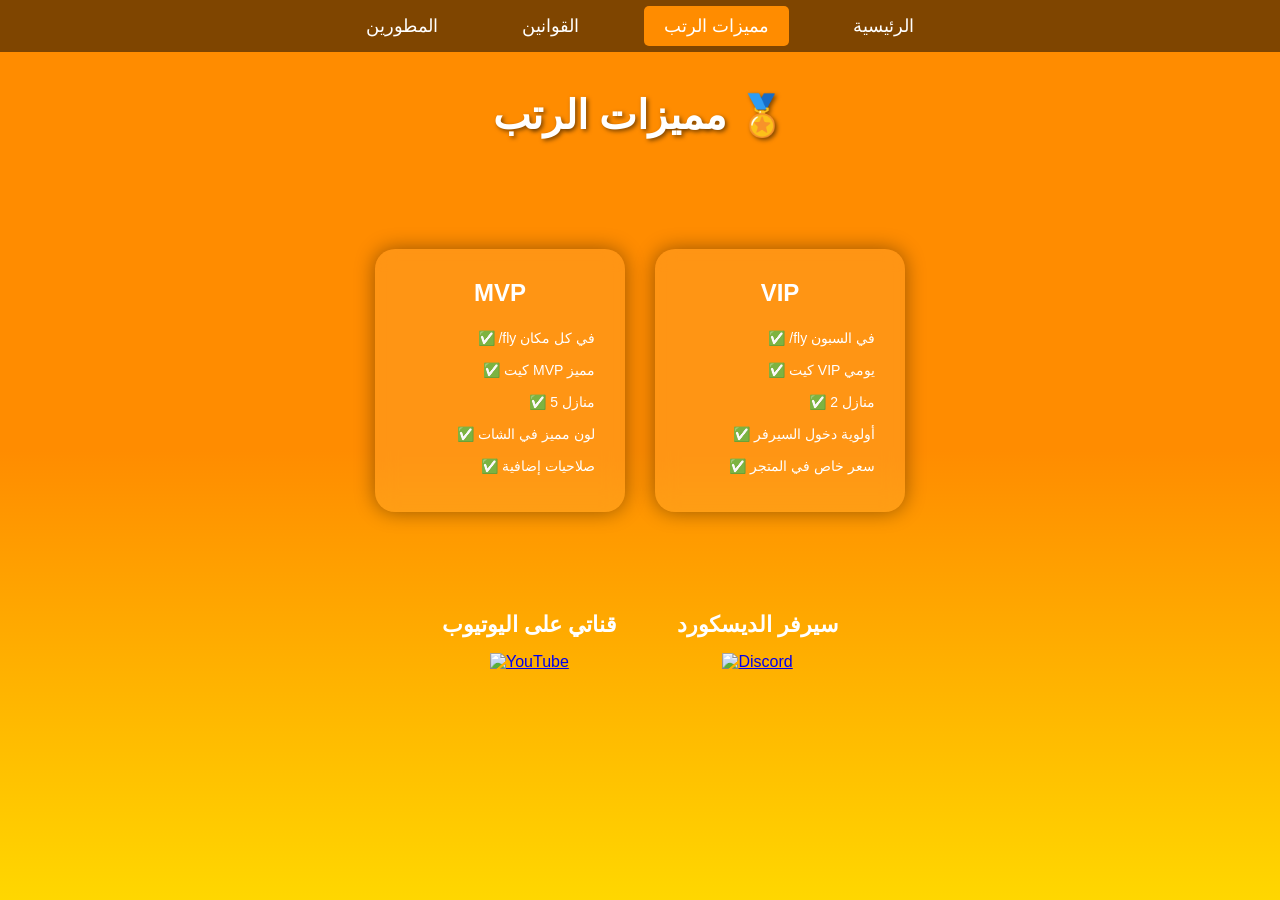
==== features.html @ bee96773 "Add files via upload" ====
<!DOCTYPE html>
<html lang="ar">
<head>
    <meta charset="UTF-8">
    <meta name="viewport" content="width=device-width, initial-scale=1.0">
    <meta http-equiv="X-UA-Compatible" content="IE=edge">
    <meta name="description" content="مميزات رتب XPMC - تعرف على مميزات الرتب">
    <meta name="keywords" content="Minecraft, Server, XPMC, رتب, مميزات">
    <meta http-equiv="Content-Security-Policy" content="default-src 'self'; script-src 'self' 'unsafe-inline'; style-src 'self' 'unsafe-inline' https://fonts.googleapis.com; font-src https://fonts.gstatic.com; img-src 'self' data: https://cdn-icons-png.flaticon.com;">
    <meta name="robots" content="noindex, nofollow">
    <title>مميزات الرتب - XPMC</title>
    <link rel="stylesheet" href="style.css">
</head>
<body>

    <nav>
        <a href="index.html">الرئيسية</a>
        <a href="features.html" class="active">مميزات الرتب</a>
        <a href="rules.html">القوانين</a>
        <a href="team.html">المطورين</a>
    </nav>

    <header>
        <h1>مميزات الرتب 🏅</h1>
    </header>

    <section class="features">
        <div class="card">
            <h2>MVP</h2>
            <ul>
                <li>✅ /fly في كل مكان</li>
                <li>✅ كيت MVP مميز</li>
                <li>✅ 5 منازل</li>
                <li>✅ لون مميز في الشات</li>
                <li>✅ صلاحيات إضافية</li>
            </ul>
        </div>

        <div class="card">
            <h2>VIP</h2>
            <ul>
                <li>✅ /fly في السبون</li>
                <li>✅ كيت VIP يومي</li>
                <li>✅ 2 منازل</li>
                <li>✅ أولوية دخول السيرفر</li>
                <li>✅ سعر خاص في المتجر</li>
            </ul>
        </div>
    </section>

    <section class="social-section">
        <div class="social-item">
            <h2>قناتي على اليوتيوب</h2>
            <a href="https://www.youtube.com/@_abdell_" target="_blank">
                <img src="https://cdn-icons-png.flaticon.com/512/1384/1384060.png" alt="YouTube" width="60">
            </a>
        </div>
        <div class="social-item">
            <h2>سيرفر الديسكورد</h2>
            <a href="https://discord.gg/ksceUxcd" target="_blank">
                <img src="https://cdn-icons-png.flaticon.com/512/2111/2111370.png" alt="Discord" width="60">
            </a>
        </div>
    </section>

</body>
</html>
---- style.css ----
@import url('https://fonts.googleapis.com/css2?family=Cairo:wght@400;700&display=swap');

* {
    margin: 0;
    padding: 0;
    box-sizing: border-box;
}

body {
    font-family: 'Cairo', sans-serif;
    background: linear-gradient(to bottom, #FF8C00 50%, #FFD700 100%);
    background-attachment: fixed;
    color: white;
    min-height: 100vh;
    text-align: center;
}

/* NAV */
nav {
    background: rgba(0, 0, 0, 0.5);
    padding: 15px;
}

nav a {
    color: white;
    text-decoration: none;
    margin: 0 20px;
    font-size: 18px;
    padding: 10px 20px;
    border-radius: 5px;
    transition: 0.3s;
}

nav a:hover, nav a.active {
    background: #FF8C00;
}

/* HEADER */
header {
    padding: 40px 20px;
}

.logo {
    width: 120px;
    height: auto;
    border-radius: 15px;
    box-shadow: 0 0 20px rgba(255, 140, 0, 0.5);
    margin-bottom: 15px;
}

.tagline {
    font-size: 22px;
    margin-bottom: 25px;
    font-weight: bold;
}

.server-info {
    display: flex;
    justify-content: center;
    gap: 20px;
    flex-wrap: wrap;
}

.ip-box {
    background: rgba(0, 0, 0, 0.6);
    padding: 15px 25px;
    border-radius: 12px;
    cursor: pointer;
    transition: all 0.3s;
    border: 2px solid #FF8C00;
}

.ip-box:hover {
    background: #FF8C00;
    transform: scale(1.05);
}

.ip-label {
    display: block;
    font-size: 14px;
    color: #FFD700;
    margin-bottom: 5px;
}

.ip-box:hover .ip-label {
    color: white;
}

.ip-address {
    font-size: 18px;
    font-weight: bold;
    font-family: monospace;
}

.how-to-buy {
    margin-top: 30px;
    padding: 20px 30px;
    background: linear-gradient(135deg, rgba(255,140,0,0.3), rgba(255,215,0,0.3));
    border: 2px solid #FFD700;
    border-radius: 15px;
    font-size: 18px;
    max-width: 650px;
    margin-left: auto;
    margin-right: auto;
    font-weight: bold;
    text-shadow: 1px 1px 2px rgba(0,0,0,0.5);
    box-shadow: 0 0 15px rgba(255, 215, 0, 0.3);
}

.buy-hint {
    display: none;
}

header h1 {
    font-size: 40px;
    margin-bottom: 10px;
    color: #FFFFFF;
    text-shadow: 2px 2px 4px rgba(0,0,0,0.5);
}

/* CARDS */
.lands {
    display: flex;
    justify-content: center;
    flex-wrap: wrap;
    gap: 30px;
    margin-top: 40px;
}

.card {
    background: rgba(255, 255, 255, 0.08);
    backdrop-filter: blur(10px);
    padding: 30px;
    border-radius: 20px;
    width: 250px;
    transition: 0.4s;
    box-shadow: 0 0 20px rgba(0,0,0,0.4);
}

.card:hover {
    transform: translateY(-10px);
    box-shadow: 0 0 25px #FFD700;
}

.card ul {
    list-style: none;
    text-align: right;
    margin-top: 15px;
}

.card li {
    padding: 8px 0;
    font-size: 14px;
}

.features {
    display: flex;
    justify-content: center;
    flex-wrap: wrap;
    gap: 30px;
    margin-top: 40px;
    padding: 20px;
}

/* RULES PAGE */
.rules-container {
    max-width: 800px;
    margin: 40px auto;
    padding: 20px;
    text-align: right;
}

.rule-section {
    background: rgba(255, 255, 255, 0.1);
    backdrop-filter: blur(10px);
    padding: 25px;
    border-radius: 15px;
    margin-bottom: 20px;
    box-shadow: 0 0 15px rgba(0,0,0,0.3);
}

.rule-section h2 {
    color: #FFD700;
    margin-bottom: 15px;
    font-size: 22px;
}

.rule-section ul {
    list-style: none;
}

.rule-section li {
    padding: 10px 0;
    border-bottom: 1px solid rgba(255,255,255,0.1);
}

.rule-section li:last-child {
    border-bottom: none;
}

.rule-num {
    background: #FF8C00;
    color: white;
    padding: 3px 8px;
    border-radius: 5px;
    margin-left: 10px;
    font-size: 12px;
}

.punishments li {
    font-size: 16px;
}

.note {
    color: #FFD700;
    margin-top: 15px;
    font-style: italic;
}

/* TEAM PAGE */
.team-container {
    max-width: 800px;
    margin: 40px auto;
    padding: 20px;
}

.team-section {
    margin-bottom: 30px;
}

.team-section h2 {
    color: #FFD700;
    margin-bottom: 15px;
    font-size: 22px;
}

.team-card {
    background: rgba(255, 255, 255, 0.1);
    backdrop-filter: blur(10px);
    padding: 20px;
    border-radius: 15px;
    margin-bottom: 15px;
    box-shadow: 0 0 15px rgba(0,0,0,0.3);
    text-align: center;
    border: 2px solid #FF8C00;
}

.team-card.owner {
    border: 2px solid #FFD700;
    background: rgba(255, 215, 0, 0.1);
}

.team-card h3 {
    font-size: 20px;
    margin-bottom: 5px;
}

.team-card p {
    color: #ccc;
}

.team-card p.light-text {
    color: #eee;
    font-weight: 500;
}

.team-card p.owner-text {
    color: #FFD700;
    font-weight: bold;
}

.team-card p.assistant-text {
    color: #00ffcc;
}

.price {
    color: #FFD700;
    font-size: 20px;
    margin: 15px 0;
    font-weight: bold;
}

/* MODERN BUTTON */
button {
    padding: 12px 25px;
    border-radius: 50px;
    border: none;
    font-size: 16px;
    cursor: pointer;
    background: linear-gradient(45deg, #FF8C00, #FFD700);
    color: white;
    font-weight: bold;
    transition: 0.4s;
    box-shadow: 0 0 15px rgba(255, 140, 0, 0.5);
}

button:hover {
    transform: scale(1.1);
    box-shadow: 0 0 25px #FFD700;
}

/* POPUP */
.popup {
    display: none;
    position: fixed;
    inset: 0;
    background: rgba(0,0,0,0.8);
}

.popup-content {
    background: #2a1a0a;
    padding: 30px;
    width: 320px;
    border-radius: 20px;
    margin: 150px auto;
    box-shadow: 0 0 30px rgba(255, 140, 0, 0.5);
}

input {
    padding: 10px;
    width: 100%;
    border-radius: 10px;
    border: none;
    margin: 15px 0;
    outline: none;
}

.close {
    background: crimson;
    color: white;
    margin-top: 10px;
}

/* SOCIAL SECTION */
.social-section {
    margin-top: 50px;
    padding: 30px;
    display: flex;
    justify-content: center;
    gap: 60px;
    flex-wrap: wrap;
}

.social-item {
    text-align: center;
}

.social-item h2 {
    margin-bottom: 15px;
    font-size: 22px;
}

.social-item a {
    display: inline-block;
    transition: transform 0.3s;
}

.social-item a:hover {
    transform: scale(1.1);
}
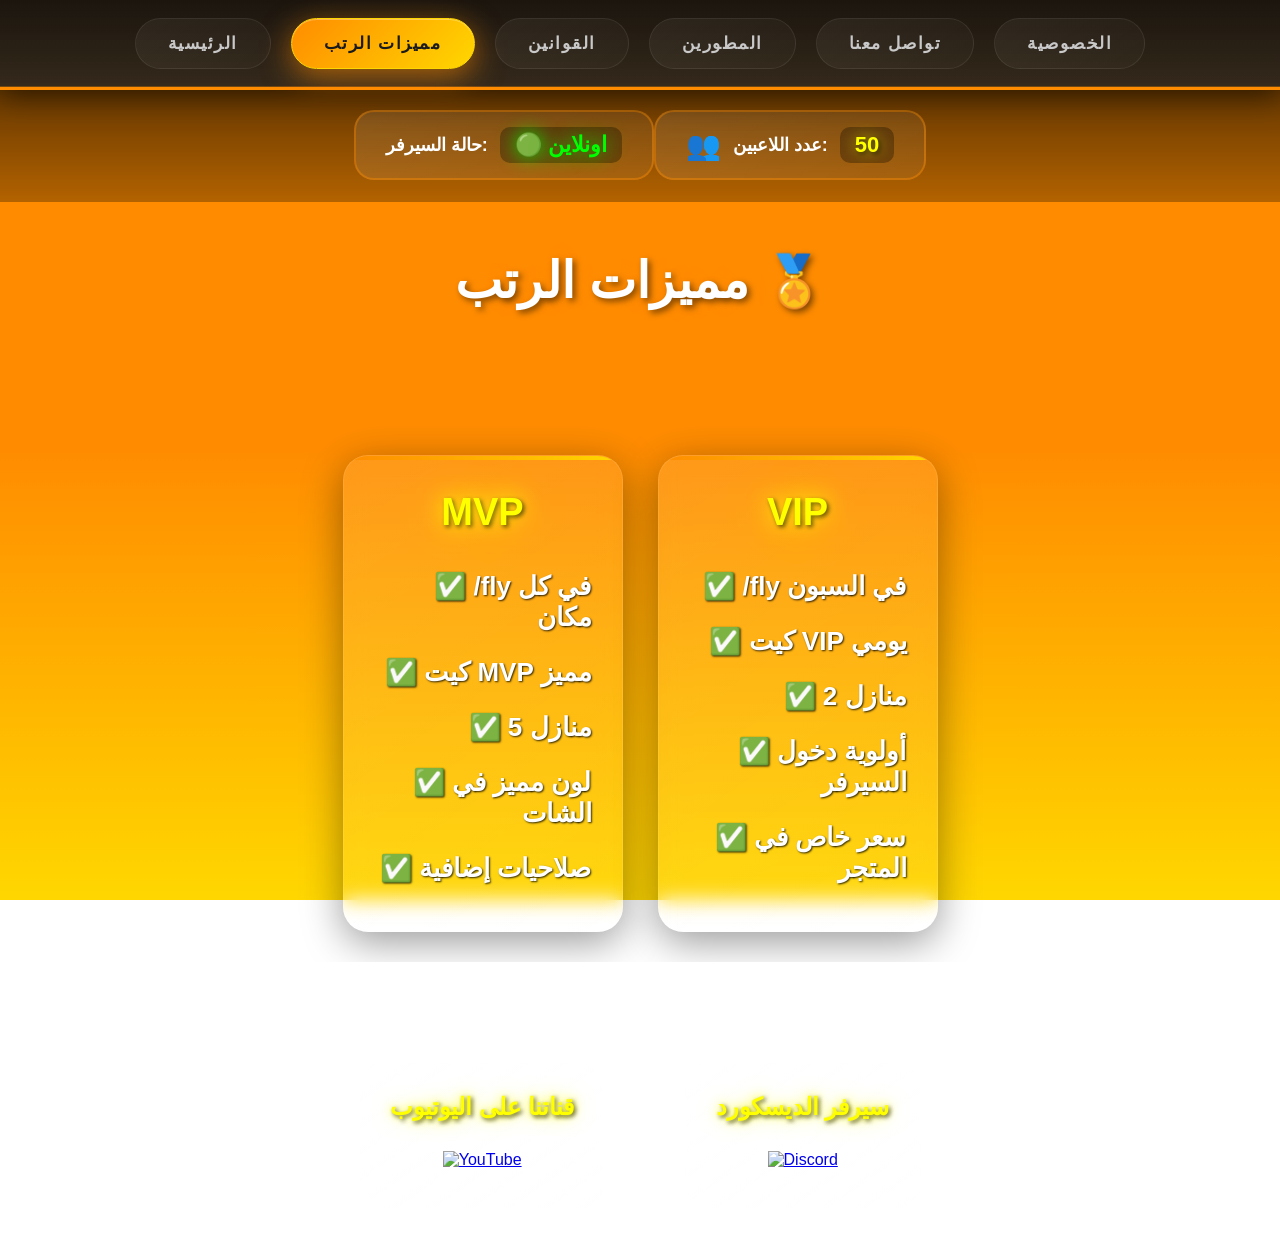
==== commit d81146af: "Add files via upload" ====
--- a/features.html
+++ b/features.html
@@ -8,7 +8,8 @@
     <meta name="keywords" content="Minecraft, Server, XPMC, رتب, مميزات">
     <meta http-equiv="Content-Security-Policy" content="default-src 'self'; script-src 'self' 'unsafe-inline'; style-src 'self' 'unsafe-inline' https://fonts.googleapis.com; font-src https://fonts.gstatic.com; img-src 'self' data: https://cdn-icons-png.flaticon.com;">
     <meta name="robots" content="noindex, nofollow">
-    <title>مميزات الرتب - XPMC</title>
+    <title>XPMC Store - مميزات الرتب</title>
+    <link rel="icon" type="image/png" href="XPMC.png">
     <link rel="stylesheet" href="style.css">
 </head>
 <body>
@@ -18,7 +19,21 @@
         <a href="features.html" class="active">مميزات الرتب</a>
         <a href="rules.html">القوانين</a>
         <a href="team.html">المطورين</a>
+        <a href="contact.html">تواصل معنا</a>
+        <a href="privacy.html">الخصوصية</a>
     </nav>
+
+    <div class="server-status-bar">
+        <div class="status-item server-status">
+            <span class="status-label">حالة السيرفر:</span>
+            <span class="status-value online">🟢 اونلاين</span>
+        </div>
+        <div class="status-item players-count">
+            <span class="status-icon">👥</span>
+            <span class="status-label">عدد اللاعبين:</span>
+            <span class="status-value">50</span>
+        </div>
+    </div>
 
     <header>
         <h1>مميزات الرتب 🏅</h1>
@@ -50,7 +65,7 @@
 
     <section class="social-section">
         <div class="social-item">
-            <h2>قناتي على اليوتيوب</h2>
+            <h2>قناتنا على اليوتيوب</h2>
             <a href="https://www.youtube.com/@_abdell_" target="_blank">
                 <img src="https://cdn-icons-png.flaticon.com/512/1384/1384060.png" alt="YouTube" width="60">
             </a>
--- a/style.css
+++ b/style.css
@@ -1,4 +1,4 @@
-@import url('https://fonts.googleapis.com/css2?family=Cairo:wght@400;700&display=swap');
+@import url('https://fonts.googleapis.com/css2?family=Tajawal:wght@400;500;700;800;900&display=swap');
 
 * {
     margin: 0;
@@ -6,52 +6,177 @@
     box-sizing: border-box;
 }
 
+html {
+    overflow-x: hidden;
+}
+
 body {
-    font-family: 'Cairo', sans-serif;
+    font-family: 'Tajawal', sans-serif;
     background: linear-gradient(to bottom, #FF8C00 50%, #FFD700 100%);
     background-attachment: fixed;
     color: white;
     min-height: 100vh;
     text-align: center;
+    overflow-x: hidden;
 }
 
 /* NAV */
 nav {
-    background: rgba(0, 0, 0, 0.5);
-    padding: 15px;
+    background: linear-gradient(180deg, rgba(15, 15, 15, 0.95), rgba(30, 30, 30, 0.9));
+    padding: 18px 40px;
+    display: flex;
+    justify-content: center;
+    align-items: center;
+    gap: 20px;
+    box-shadow: 0 5px 30px rgba(0, 0, 0, 0.6), inset 0 -1px 0 rgba(255, 140, 0, 0.3);
+    border-bottom: 3px solid #FF8C00;
+    position: sticky;
+    top: 0;
+    z-index: 1000;
+    backdrop-filter: blur(10px);
+}
+
+/* SERVER STATUS BAR */
+.server-status-bar {
+    display: flex;
+    justify-content: center;
+    align-items: center;
+    padding: 20px 40px;
+    background: linear-gradient(180deg, rgba(0,0,0,0.6), rgba(0,0,0,0.3));
+    border-bottom: 2px solid rgba(255, 140, 0, 0.5);
+}
+
+.status-item {
+    display: flex;
+    align-items: center;
+    gap: 12px;
+    padding: 15px 30px;
+    border-radius: 20px;
+    background: linear-gradient(145deg, rgba(255, 255, 255, 0.1), rgba(255, 255, 255, 0.05));
+    border: 2px solid rgba(255, 140, 0, 0.4);
+    transition: all 0.4s cubic-bezier(0.34, 1.56, 0.64, 1);
+}
+
+.status-item:hover {
+    transform: translateY(-3px) scale(1.02);
+    box-shadow: 0 10px 30px rgba(255, 140, 0, 0.4);
+    border-color: rgba(255, 215, 0, 0.6);
+}
+
+.status-icon {
+    font-size: 28px;
+    animation: bounce 1s ease-in-out infinite;
+}
+
+@keyframes bounce {
+    0%, 100% { transform: translateY(0); }
+    50% { transform: translateY(-5px); }
+}
+
+.status-label {
+    font-size: 18px;
+    font-weight: 700;
+    color: #FFFFFF;
+}
+
+.status-value {
+    font-size: 22px;
+    font-weight: 900;
+    color: #FFFF00;
+    text-shadow: 0 0 15px rgba(255, 255, 0, 0.8), 2px 2px 4px rgba(0,0,0,0.8);
+    background: rgba(0, 0, 0, 0.3);
+    padding: 5px 15px;
+    border-radius: 10px;
+}
+
+.status-value.online {
+    color: #00FF00;
+    text-shadow: 0 0 20px rgba(0, 255, 0, 0.9);
+    animation: pulse 1.5s ease-in-out infinite;
+}
+
+@keyframes pulse {
+    0%, 100% { opacity: 1; }
+    50% { opacity: 0.7; }
+}
+
+@keyframes float {
+    0%, 100% { transform: translateY(0); }
+    50% { transform: translateY(-8px); }
 }
 
 nav a {
+    color: #c9c9c9;
+    text-decoration: none;
+    font-size: 17px;
+    padding: 14px 32px;
+    border-radius: 30px;
+    transition: all 0.4s cubic-bezier(0.34, 1.56, 0.64, 1);
+    font-weight: 800;
+    letter-spacing: 1.5px;
+    text-transform: uppercase;
+    position: relative;
+    background: linear-gradient(145deg, rgba(255,255,255,0.05), rgba(255,255,255,0.02));
+    border: 1px solid rgba(255, 255, 255, 0.08);
+}
+
+nav a::before {
+    content: '';
+    position: absolute;
+    top: 0;
+    left: 0;
+    width: 100%;
+    height: 100%;
+    border-radius: 30px;
+    background: linear-gradient(135deg, #FF8C00, #FFD700);
+    opacity: 0;
+    transition: all 0.4s ease;
+    z-index: -1;
+}
+
+nav a:hover {
     color: white;
-    text-decoration: none;
-    margin: 0 20px;
-    font-size: 18px;
-    padding: 10px 20px;
-    border-radius: 5px;
-    transition: 0.3s;
-}
-
-nav a:hover, nav a.active {
-    background: #FF8C00;
+    transform: translateY(-4px) scale(1.02);
+    box-shadow: 0 12px 35px rgba(255, 140, 0, 0.5), 0 4px 15px rgba(0, 0, 0, 0.3);
+    border-color: rgba(255, 215, 0, 0.5);
+    text-shadow: 0 2px 4px rgba(0, 0, 0, 0.3);
+}
+
+nav a.active {
+    background: linear-gradient(135deg, #FF8C00, #FFD700);
+    color: #1a1a1a;
+    box-shadow: 0 8px 30px rgba(255, 140, 0, 0.6), inset 0 1px 0 rgba(255, 255, 255, 0.3);
+    border-color: #FFD700;
+    text-shadow: none;
 }
 
 /* HEADER */
 header {
-    padding: 40px 20px;
+    padding: 50px 20px;
+    position: relative;
 }
 
 .logo {
-    width: 120px;
+    width: 140px;
     height: auto;
-    border-radius: 15px;
-    box-shadow: 0 0 20px rgba(255, 140, 0, 0.5);
-    margin-bottom: 15px;
+    border-radius: 20px;
+    box-shadow: 0 0 30px rgba(255, 140, 0, 0.6);
+    margin-bottom: 20px;
+    transition: all 0.4s;
+    border: 3px solid rgba(255, 215, 0, 0.3);
+}
+
+.logo:hover {
+    transform: scale(1.05) rotate(2deg);
+    box-shadow: 0 0 50px rgba(255, 140, 0, 0.8);
 }
 
 .tagline {
-    font-size: 22px;
-    margin-bottom: 25px;
+    font-size: 24px;
+    margin-bottom: 30px;
     font-weight: bold;
+    color: #FFFFFF;
+    text-shadow: 2px 2px 4px rgba(0,0,0,0.7);
 }
 
 .server-info {
@@ -62,24 +187,45 @@
 }
 
 .ip-box {
-    background: rgba(0, 0, 0, 0.6);
-    padding: 15px 25px;
-    border-radius: 12px;
+    background: linear-gradient(145deg, rgba(0,0,0,0.7), rgba(0,0,0,0.5));
+    padding: 18px 30px;
+    border-radius: 15px;
     cursor: pointer;
-    transition: all 0.3s;
+    transition: all 0.4s cubic-bezier(0.34, 1.56, 0.64, 1);
     border: 2px solid #FF8C00;
+    position: relative;
+    overflow: hidden;
+}
+
+.ip-box::before {
+    content: '';
+    position: absolute;
+    top: 0;
+    left: -100%;
+    width: 100%;
+    height: 100%;
+    background: linear-gradient(90deg, transparent, rgba(255,255,255,0.1), transparent);
+    transition: 0.5s;
+}
+
+.ip-box:hover::before {
+    left: 100%;
 }
 
 .ip-box:hover {
-    background: #FF8C00;
-    transform: scale(1.05);
+    background: linear-gradient(135deg, #FF8C00, #FFA500);
+    transform: scale(1.05) translateY(-3px);
+    box-shadow: 0 10px 30px rgba(255, 140, 0, 0.5);
+    border-color: #FFD700;
 }
 
 .ip-label {
     display: block;
     font-size: 14px;
-    color: #FFD700;
+    color: #FFFF00;
     margin-bottom: 5px;
+    text-shadow: 0 0 8px rgba(255, 255, 0, 0.6);
+    font-weight: bold;
 }
 
 .ip-box:hover .ip-label {
@@ -94,17 +240,33 @@
 
 .how-to-buy {
     margin-top: 30px;
-    padding: 20px 30px;
+    padding: 22px 35px;
     background: linear-gradient(135deg, rgba(255,140,0,0.3), rgba(255,215,0,0.3));
-    border: 2px solid #FFD700;
-    border-radius: 15px;
+    border: 3px solid #FFFF00;
+    border-radius: 18px;
     font-size: 18px;
-    max-width: 650px;
+    max-width: 700px;
     margin-left: auto;
     margin-right: auto;
     font-weight: bold;
     text-shadow: 1px 1px 2px rgba(0,0,0,0.5);
-    box-shadow: 0 0 15px rgba(255, 215, 0, 0.3);
+    box-shadow: 0 5px 25px rgba(255, 215, 0, 0.3);
+    transition: all 0.3s;
+    color: #FFFF00;
+}
+
+.how-to-buy:hover {
+    transform: translateY(-3px);
+    box-shadow: 0 8px 35px rgba(255, 215, 0, 0.4);
+}
+
+.work-time {
+    margin-top: 20px;
+    font-size: 18px;
+    font-weight: 700;
+    color: #00FF00;
+    text-shadow: 0 0 15px rgba(0, 255, 0, 0.7), 2px 2px 4px rgba(0,0,0,0.8);
+    animation: pulse 2s ease-in-out infinite;
 }
 
 .buy-hint {
@@ -112,10 +274,21 @@
 }
 
 header h1 {
-    font-size: 40px;
-    margin-bottom: 10px;
-    color: #FFFFFF;
-    text-shadow: 2px 2px 4px rgba(0,0,0,0.5);
+    font-size: 50px;
+    margin-bottom: 15px;
+    color: #FFFFFF;
+    font-weight: 900;
+    text-shadow: 3px 3px 6px rgba(0,0,0,0.5), 0 0 20px rgba(255, 140, 0, 0.3);
+    animation: headerGlow 2s ease-in-out infinite alternate;
+}
+
+@keyframes headerGlow {
+    from {
+        text-shadow: 3px 3px 6px rgba(0,0,0,0.5), 0 0 20px rgba(255, 140, 0, 0.3);
+    }
+    to {
+        text-shadow: 3px 3px 6px rgba(0,0,0,0.5), 0 0 40px rgba(255, 140, 0, 0.6);
+    }
 }
 
 /* CARDS */
@@ -128,18 +301,48 @@
 }
 
 .card {
-    background: rgba(255, 255, 255, 0.08);
+    background: linear-gradient(145deg, rgba(255, 255, 255, 0.1), rgba(255, 255, 255, 0.05));
     backdrop-filter: blur(10px);
-    padding: 30px;
-    border-radius: 20px;
-    width: 250px;
-    transition: 0.4s;
-    box-shadow: 0 0 20px rgba(0,0,0,0.4);
+    padding: 35px 30px;
+    border-radius: 25px;
+    width: 280px;
+    transition: all 0.4s cubic-bezier(0.34, 1.56, 0.64, 1);
+    box-shadow: 0 10px 40px rgba(0,0,0,0.4);
+    border: 1px solid rgba(255, 255, 255, 0.1);
+    position: relative;
+    overflow: hidden;
+}
+
+.card::before {
+    content: '';
+    position: absolute;
+    top: 0;
+    left: 0;
+    width: 100%;
+    height: 4px;
+    background: linear-gradient(90deg, #FF8C00, #FFD700);
 }
 
 .card:hover {
-    transform: translateY(-10px);
-    box-shadow: 0 0 25px #FFD700;
+    transform: translateY(-15px) scale(1.02);
+    box-shadow: 0 20px 50px rgba(255, 140, 0, 0.4);
+    border-color: rgba(255, 215, 0, 0.3);
+}
+
+.card h2 {
+    font-size: 38px;
+    margin-bottom: 25px;
+    color: #FFFF00;
+    font-weight: 900;
+    text-shadow: 0 0 20px rgba(255, 255, 0, 0.9), 0 0 40px rgba(255, 255, 0, 0.5), 2px 2px 4px rgba(0,0,0,0.8);
+}
+
+.card p {
+    font-size: 28px;
+    line-height: 2.2;
+    color: #FFFFFF;
+    text-shadow: 1px 1px 2px rgba(0,0,0,0.8);
+    font-weight: 700;
 }
 
 .card ul {
@@ -149,17 +352,20 @@
 }
 
 .card li {
-    padding: 8px 0;
-    font-size: 14px;
+    padding: 12px 0;
+    font-size: 26px;
+    font-weight: 700;
+    color: #FFFFFF;
+    text-shadow: 1px 1px 2px rgba(0,0,0,0.8);
 }
 
 .features {
     display: flex;
     justify-content: center;
     flex-wrap: wrap;
-    gap: 30px;
-    margin-top: 40px;
-    padding: 20px;
+    gap: 35px;
+    margin-top: 50px;
+    padding: 30px;
 }
 
 /* RULES PAGE */
@@ -171,18 +377,28 @@
 }
 
 .rule-section {
-    background: rgba(255, 255, 255, 0.1);
+    background: linear-gradient(145deg, rgba(255, 255, 255, 0.1), rgba(255, 255, 255, 0.05));
     backdrop-filter: blur(10px);
-    padding: 25px;
-    border-radius: 15px;
-    margin-bottom: 20px;
-    box-shadow: 0 0 15px rgba(0,0,0,0.3);
+    padding: 30px;
+    border-radius: 20px;
+    margin-bottom: 25px;
+    box-shadow: 0 10px 40px rgba(0,0,0,0.3);
+    border: 1px solid rgba(255, 255, 255, 0.1);
+    transition: all 0.3s;
+}
+
+.rule-section:hover {
+    transform: translateY(-5px);
+    box-shadow: 0 15px 50px rgba(255, 140, 0, 0.2);
+    border-color: rgba(255, 215, 0, 0.2);
 }
 
 .rule-section h2 {
-    color: #FFD700;
+    color: #FFFF00;
     margin-bottom: 15px;
-    font-size: 22px;
+    font-size: 24px;
+    font-weight: 800;
+    text-shadow: 0 0 10px rgba(255, 255, 0, 0.6), 2px 2px 4px rgba(0,0,0,0.8);
 }
 
 .rule-section ul {
@@ -190,8 +406,12 @@
 }
 
 .rule-section li {
-    padding: 10px 0;
+    padding: 12px 0;
     border-bottom: 1px solid rgba(255,255,255,0.1);
+    color: #FFFFFF;
+    text-shadow: 1px 1px 2px rgba(0,0,0,0.5);
+    font-size: 18px;
+    font-weight: 600;
 }
 
 .rule-section li:last-child {
@@ -212,9 +432,10 @@
 }
 
 .note {
-    color: #FFD700;
+    color: #FFFF00;
     margin-top: 15px;
     font-style: italic;
+    text-shadow: 0 0 8px rgba(255, 255, 0, 0.5), 1px 1px 2px rgba(0,0,0,0.8);
 }
 
 /* TEAM PAGE */
@@ -229,44 +450,110 @@
 }
 
 .team-section h2 {
-    color: #FFD700;
+    color: #FFFF00;
     margin-bottom: 15px;
-    font-size: 22px;
+    font-size: 24px;
+    font-weight: 800;
+    text-shadow: 0 0 10px rgba(255, 255, 0, 0.6), 2px 2px 4px rgba(0,0,0,0.8);
 }
 
 .team-card {
-    background: rgba(255, 255, 255, 0.1);
+    background: linear-gradient(145deg, rgba(255, 255, 255, 0.1), rgba(255, 255, 255, 0.05));
     backdrop-filter: blur(10px);
-    padding: 20px;
-    border-radius: 15px;
-    margin-bottom: 15px;
-    box-shadow: 0 0 15px rgba(0,0,0,0.3);
+    padding: 25px;
+    border-radius: 20px;
+    margin-bottom: 20px;
+    box-shadow: 0 10px 40px rgba(0,0,0,0.3);
     text-align: center;
-    border: 2px solid #FF8C00;
+    border: 2px solid rgba(255, 140, 0, 0.3);
+    transition: all 0.4s;
+}
+
+.team-card:hover {
+    transform: translateY(-5px);
+    box-shadow: 0 15px 50px rgba(255, 140, 0, 0.3);
 }
 
 .team-card.owner {
     border: 2px solid #FFD700;
-    background: rgba(255, 215, 0, 0.1);
+    background: linear-gradient(145deg, rgba(255, 215, 0, 0.15), rgba(255, 215, 0, 0.05));
 }
 
 .team-card h3 {
-    font-size: 20px;
-    margin-bottom: 5px;
+    font-size: 22px;
+    margin-bottom: 8px;
+    color: #FFFFFF;
+}
+
+.team-card h3.owner-name {
+    color: #FF0000;
+    font-size: 28px;
+    font-weight: 900;
+    text-shadow: 0 0 15px rgba(255, 0, 0, 0.8), 0 0 30px rgba(255, 0, 0, 0.5), 2px 2px 4px rgba(0,0,0,0.8);
+    text-decoration: underline;
+    text-decoration-color: #FFD700;
+    text-underline-offset: 5px;
+}
+
+.team-card h3.dev-name {
+    color: #0099FF;
+    font-size: 24px;
+    font-weight: 800;
+    text-shadow: 0 0 15px rgba(0, 153, 255, 0.8), 0 0 30px rgba(0, 153, 255, 0.5), 2px 2px 4px rgba(0,0,0,0.8);
+}
+
+.team-card h3.assistant-name {
+    color: #0a0a0a;
+    font-size: 24px;
+    font-weight: 800;
+    text-shadow: 0 0 15px rgba(255, 255, 255, 0.9), 2px 2px 4px rgba(255,255,255,1);
+}
+
+/* THANK YOU SECTION */
+.thank-you-section {
+    background: linear-gradient(145deg, rgba(255, 140, 0, 0.2), rgba(255, 215, 0, 0.1));
+    padding: 30px;
+    margin: 30px auto;
+    max-width: 600px;
+    border-radius: 20px;
+    border: 2px solid rgba(255, 215, 0, 0.3);
+    box-shadow: 0 10px 40px rgba(0,0,0,0.3);
+}
+
+.thank-you-section p {
+    font-size: 22px;
+    font-weight: 700;
+    color: #FFFFFF;
+    text-shadow: 1px 1px 3px rgba(0,0,0,0.5);
+    margin-bottom: 15px;
+}
+
+.developer-credit {
+    font-size: 20px !important;
+    color: #e0e0e0 !important;
+}
+
+.dev-highlight {
+    color: #0099FF !important;
+    font-weight: 900;
+    text-shadow: 0 0 15px rgba(0, 153, 255, 0.8), 2px 2px 4px rgba(0,0,0,0.5);
 }
 
 .team-card p {
-    color: #ccc;
+    color: #FFFFFF;
+    text-shadow: 1px 1px 2px rgba(0,0,0,0.5);
 }
 
 .team-card p.light-text {
-    color: #eee;
+    color: #FFFFFF;
     font-weight: 500;
+    text-shadow: 1px 1px 2px rgba(0,0,0,0.5);
 }
 
 .team-card p.owner-text {
-    color: #FFD700;
+    color: #FFFF00;
     font-weight: bold;
+    text-shadow: 0 0 8px rgba(255, 255, 0, 0.5);
 }
 
 .team-card p.assistant-text {
@@ -274,29 +561,47 @@
 }
 
 .price {
-    color: #FFD700;
-    font-size: 20px;
-    margin: 15px 0;
+    color: #FFFF00;
+    font-size: 22px;
+    margin: 18px 0;
     font-weight: bold;
+    text-shadow: 0 0 15px rgba(255, 255, 0, 0.7), 2px 2px 4px rgba(0,0,0,0.8);
 }
 
 /* MODERN BUTTON */
 button {
-    padding: 12px 25px;
+    padding: 14px 30px;
     border-radius: 50px;
     border: none;
     font-size: 16px;
     cursor: pointer;
-    background: linear-gradient(45deg, #FF8C00, #FFD700);
+    background: linear-gradient(135deg, #FF8C00, #FFD700);
     color: white;
     font-weight: bold;
-    transition: 0.4s;
-    box-shadow: 0 0 15px rgba(255, 140, 0, 0.5);
+    transition: all 0.4s cubic-bezier(0.34, 1.56, 0.64, 1);
+    box-shadow: 0 5px 20px rgba(255, 140, 0, 0.4);
+    position: relative;
+    overflow: hidden;
+}
+
+button::before {
+    content: '';
+    position: absolute;
+    top: 0;
+    left: -100%;
+    width: 100%;
+    height: 100%;
+    background: linear-gradient(90deg, transparent, rgba(255,255,255,0.3), transparent);
+    transition: 0.5s;
+}
+
+button:hover::before {
+    left: 100%;
 }
 
 button:hover {
-    transform: scale(1.1);
-    box-shadow: 0 0 25px #FFD700;
+    transform: scale(1.08) translateY(-3px);
+    box-shadow: 0 10px 30px rgba(255, 215, 0, 0.6);
 }
 
 /* POPUP */
@@ -304,57 +609,121 @@
     display: none;
     position: fixed;
     inset: 0;
-    background: rgba(0,0,0,0.8);
+    background: rgba(0,0,0,0.85);
+    backdrop-filter: blur(5px);
+    z-index: 2000;
 }
 
 .popup-content {
-    background: #2a1a0a;
-    padding: 30px;
-    width: 320px;
-    border-radius: 20px;
+    background: linear-gradient(145deg, #2a1a0a, #1a0f05);
+    padding: 35px;
+    width: 350px;
+    border-radius: 25px;
     margin: 150px auto;
-    box-shadow: 0 0 30px rgba(255, 140, 0, 0.5);
+    box-shadow: 0 0 50px rgba(255, 140, 0, 0.5), inset 0 0 30px rgba(255, 140, 0, 0.1);
+    border: 2px solid rgba(255, 215, 0, 0.3);
+    position: relative;
+    animation: popupSlide 0.3s ease;
+}
+
+@keyframes popupSlide {
+    from {
+        opacity: 0;
+        transform: translateY(-30px);
+    }
+    to {
+        opacity: 1;
+        transform: translateY(0);
+    }
+}
+
+.popup-content h2 {
+    margin-bottom: 15px;
+    color: #FFFF00;
+    text-shadow: 0 0 10px rgba(255, 255, 0, 0.7), 2px 2px 4px rgba(0,0,0,0.8);
 }
 
 input {
-    padding: 10px;
+    padding: 14px 18px;
     width: 100%;
-    border-radius: 10px;
-    border: none;
+    border-radius: 12px;
+    border: 2px solid rgba(255, 140, 0, 0.3);
     margin: 15px 0;
     outline: none;
+    background: rgba(0, 0, 0, 0.5);
+    color: white;
+    font-size: 16px;
+    transition: all 0.3s;
+}
+
+input:focus {
+    border-color: #FFD700;
+    box-shadow: 0 0 15px rgba(255, 215, 0, 0.3);
 }
 
 .close {
-    background: crimson;
+    background: linear-gradient(135deg, #dc3545, #c82333);
     color: white;
     margin-top: 10px;
+    border: none;
+}
+
+.close:hover {
+    background: linear-gradient(135deg, #c82333, #bd2130);
+    box-shadow: 0 5px 20px rgba(220, 53, 69, 0.5);
 }
 
 /* SOCIAL SECTION */
+.lands, .features, .team-container, .rules-container {
+    max-width: 100%;
+    overflow-x: hidden;
+}
+
 .social-section {
-    margin-top: 50px;
-    padding: 30px;
+    margin-top: 60px;
+    padding: 40px;
     display: flex;
     justify-content: center;
-    gap: 60px;
+    gap: 80px;
     flex-wrap: wrap;
+    max-width: 100%;
+    overflow-x: hidden;
 }
 
 .social-item {
     text-align: center;
+    background: linear-gradient(145deg, rgba(255, 255, 255, 0.08), rgba(255, 255, 255, 0.03));
+    padding: 30px;
+    border-radius: 25px;
+    backdrop-filter: blur(10px);
+    border: 1px solid rgba(255, 255, 255, 0.1);
+    transition: all 0.4s;
+}
+
+.social-item:hover {
+    transform: translateY(-10px);
+    box-shadow: 0 20px 50px rgba(255, 140, 0, 0.3);
+    border-color: rgba(255, 215, 0, 0.3);
 }
 
 .social-item h2 {
-    margin-bottom: 15px;
-    font-size: 22px;
+    margin-bottom: 20px;
+    font-size: 24px;
+    font-weight: 800;
+    color: #FFFF00;
+    text-shadow: 0 0 10px rgba(255, 255, 0, 0.8), 0 0 20px rgba(255, 255, 0, 0.5), 2px 2px 4px rgba(0,0,0,0.8);
 }
 
 .social-item a {
     display: inline-block;
-    transition: transform 0.3s;
+    transition: all 0.4s cubic-bezier(0.34, 1.56, 0.64, 1);
+    padding: 10px;
+    border-radius: 15px;
+    background: rgba(255, 255, 255, 0.1);
 }
 
 .social-item a:hover {
-    transform: scale(1.1);
+    transform: scale(1.15) translateY(-5px);
+    background: rgba(255, 255, 255, 0.2);
+    box-shadow: 0 10px 30px rgba(255, 140, 0, 0.4);
 }
